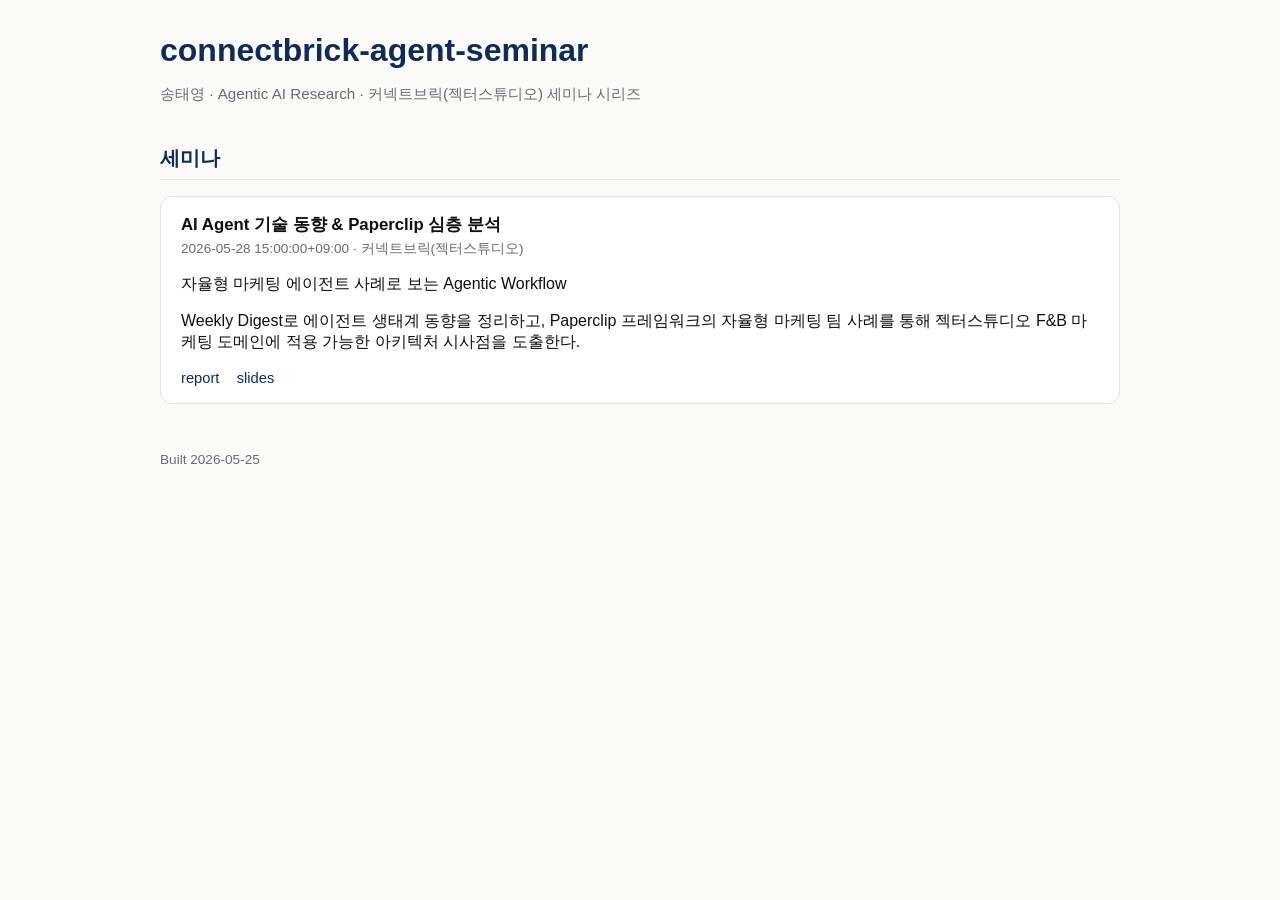
==== index.html @ 61672098 "deploy: restful3/connectbrick-agent-seminar@b97bd982dfcb154b7457b7715ab8c69c7c2f134c" ====
<!doctype html>
<html lang="ko">
<head>
<meta charset="utf-8">
<title>connectbrick-agent-seminar</title>
<meta name="viewport" content="width=device-width, initial-scale=1">
<style>
:root { --primary: #0F2C59; --bg: #FAFAF9; --surface: #FFFFFF; --text: #0F0F10; --muted: #6B6B72; }
* { box-sizing: border-box; }
body { font-family: -apple-system, BlinkMacSystemFont, "Segoe UI", Pretendard, sans-serif; background: var(--bg); color: var(--text); margin: 0; padding: 2rem 1.5rem 4rem; }
.wrap { max-width: 960px; margin: 0 auto; }
h1 { font-size: 2rem; margin: 0 0 0.5rem; color: var(--primary); }
.tag { color: var(--muted); font-size: 0.95rem; }
section.track { margin-top: 2.5rem; }
section.track h2 { font-size: 1.25rem; color: var(--primary); border-bottom: 1px solid #E5E5E5; padding-bottom: 0.4rem; }
.card { background: var(--surface); border: 1px solid #E5E5E5; border-radius: 12px; padding: 1rem 1.25rem; margin: 0.75rem 0; }
.card h3 { margin: 0 0 0.25rem; font-size: 1.05rem; }
.card .meta { font-size: 0.85rem; color: var(--muted); margin-bottom: 0.6rem; }
.card a { display: inline-block; margin-right: 0.8rem; color: var(--primary); text-decoration: none; font-size: 0.92rem; }
.card a:hover { text-decoration: underline; }
.empty { color: var(--muted); font-style: italic; }
footer { margin-top: 3rem; color: var(--muted); font-size: 0.85rem; }
</style>
</head>
<body>
<div class="wrap">
<h1>connectbrick-agent-seminar</h1>
<p class="tag">송태영 · Agentic AI Research · 커넥트브릭(젝터스튜디오) 세미나 시리즈</p>
<section class="track">
<h2>세미나</h2>
<div class="card">
  <h3>AI Agent 기술 동향 &amp; Paperclip 심층 분석</h3>
  <div class="meta">2026-05-28 15:00:00+09:00 · 커넥트브릭(젝터스튜디오)</div>
  <p>자율형 마케팅 에이전트 사례로 보는 Agentic Workflow</p>
  <p>Weekly Digest로 에이전트 생태계 동향을 정리하고, Paperclip 프레임워크의 자율형 마케팅 팀 사례를 통해 젝터스튜디오 F&amp;B 마케팅 도메인에 적용 가능한 아키텍처 시사점을 도출한다.</p>
  <a href="seminars/01_paperclip_deep_dive/report.html">report</a> <a href="seminars/01_paperclip_deep_dive/slides.html">slides</a>
</div>
</section>
<footer>Built 2026-05-25</footer>
</div>
</body>
</html>
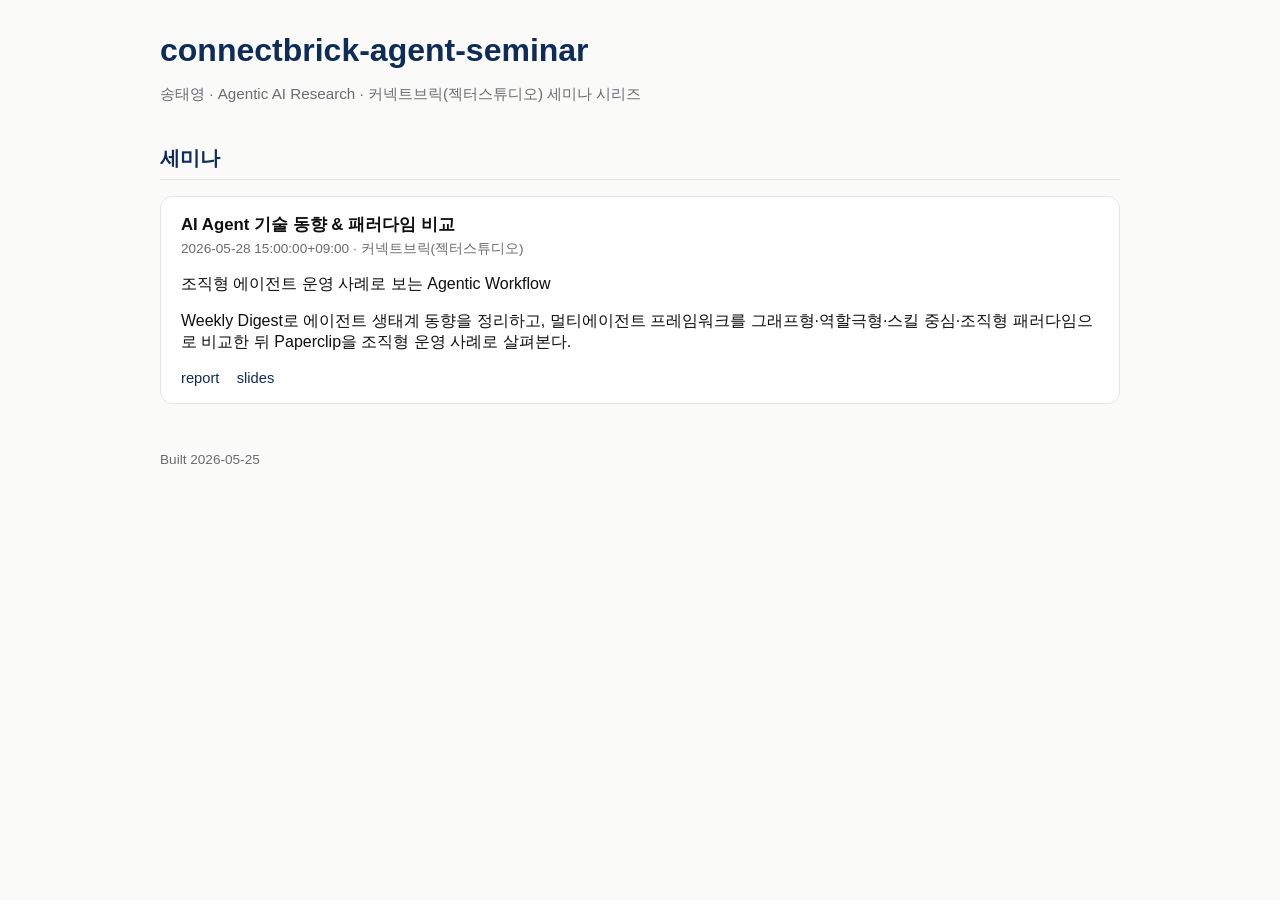
==== commit 287ef62b: "deploy: restful3/connectbrick-agent-seminar@9132030a7961ec625f0ecd8c2c337ce087c44e6d" ====
--- a/index.html
+++ b/index.html
@@ -29,10 +29,10 @@
 <section class="track">
 <h2>세미나</h2>
 <div class="card">
-  <h3>AI Agent 기술 동향 &amp; Paperclip 심층 분석</h3>
+  <h3>AI Agent 기술 동향 &amp; 패러다임 비교</h3>
   <div class="meta">2026-05-28 15:00:00+09:00 · 커넥트브릭(젝터스튜디오)</div>
-  <p>자율형 마케팅 에이전트 사례로 보는 Agentic Workflow</p>
-  <p>Weekly Digest로 에이전트 생태계 동향을 정리하고, Paperclip 프레임워크의 자율형 마케팅 팀 사례를 통해 젝터스튜디오 F&amp;B 마케팅 도메인에 적용 가능한 아키텍처 시사점을 도출한다.</p>
+  <p>조직형 에이전트 운영 사례로 보는 Agentic Workflow</p>
+  <p>Weekly Digest로 에이전트 생태계 동향을 정리하고, 멀티에이전트 프레임워크를 그래프형·역할극형·스킬 중심·조직형 패러다임으로 비교한 뒤 Paperclip을 조직형 운영 사례로 살펴본다.</p>
   <a href="seminars/01_paperclip_deep_dive/report.html">report</a> <a href="seminars/01_paperclip_deep_dive/slides.html">slides</a>
 </div>
 </section>
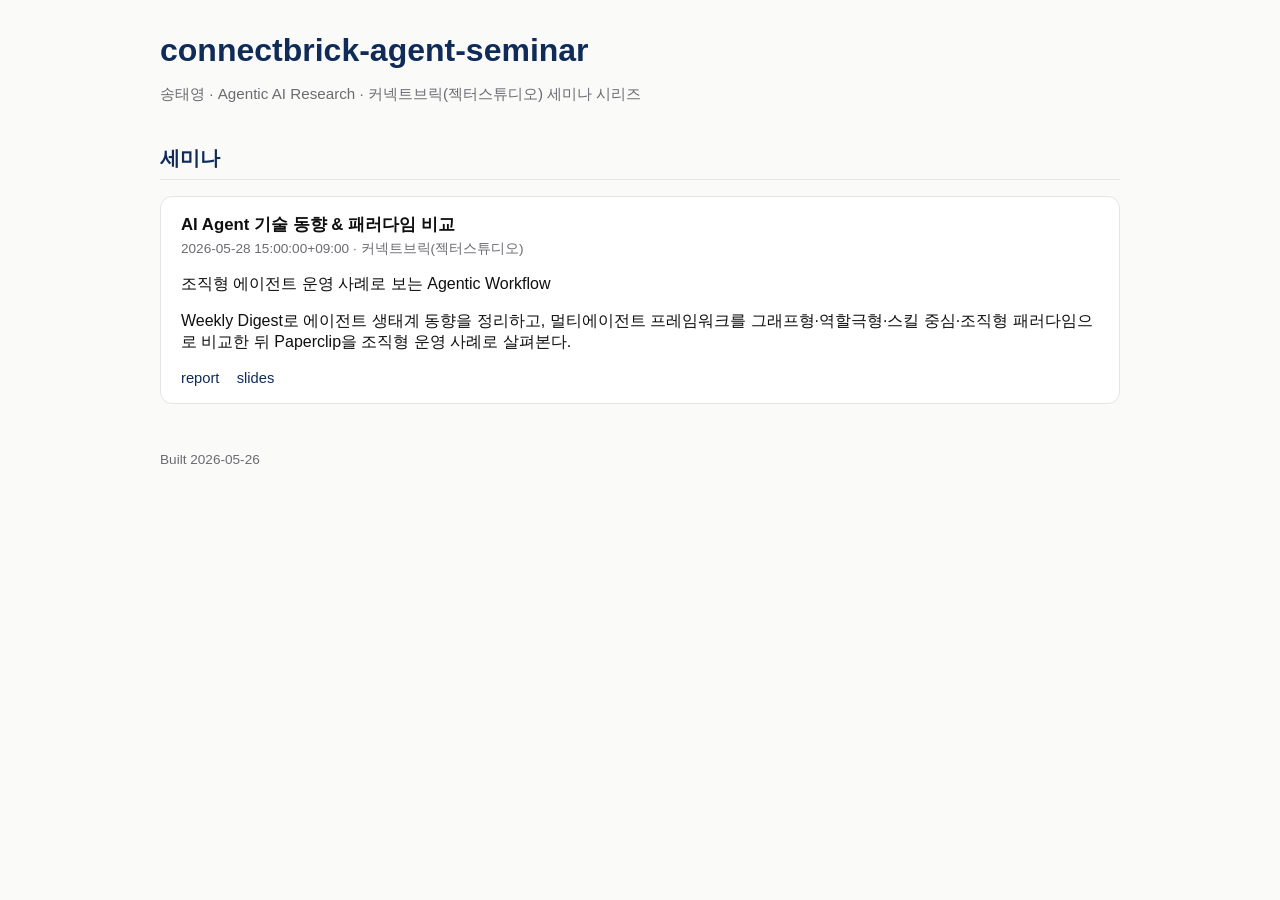
==== commit 43378c0d: "deploy: restful3/connectbrick-agent-seminar@1a006c221de5761ce0d83925b3cbae0a0239f244" ====
--- a/index.html
+++ b/index.html
@@ -36,7 +36,7 @@
   <a href="seminars/01_paperclip_deep_dive/report.html">report</a> <a href="seminars/01_paperclip_deep_dive/slides.html">slides</a>
 </div>
 </section>
-<footer>Built 2026-05-25</footer>
+<footer>Built 2026-05-26</footer>
 </div>
 </body>
 </html>
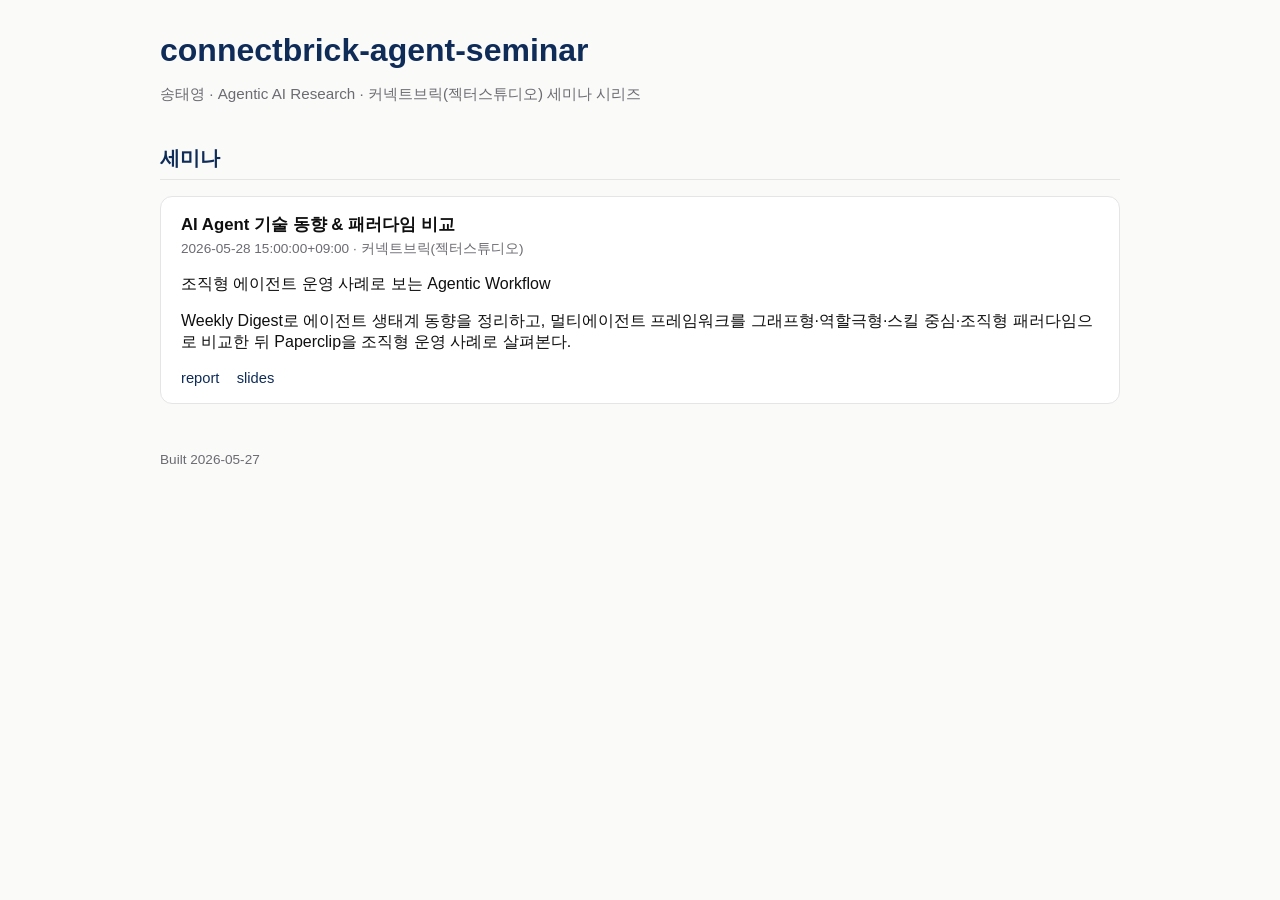
==== commit 21c6051a: "deploy: restful3/connectbrick-agent-seminar@e046d568c450d24e408745b8a1acdbdde94ecc36" ====
--- a/index.html
+++ b/index.html
@@ -36,7 +36,7 @@
   <a href="seminars/01_paperclip_deep_dive/report.html">report</a> <a href="seminars/01_paperclip_deep_dive/slides.html">slides</a>
 </div>
 </section>
-<footer>Built 2026-05-26</footer>
+<footer>Built 2026-05-27</footer>
 </div>
 </body>
 </html>
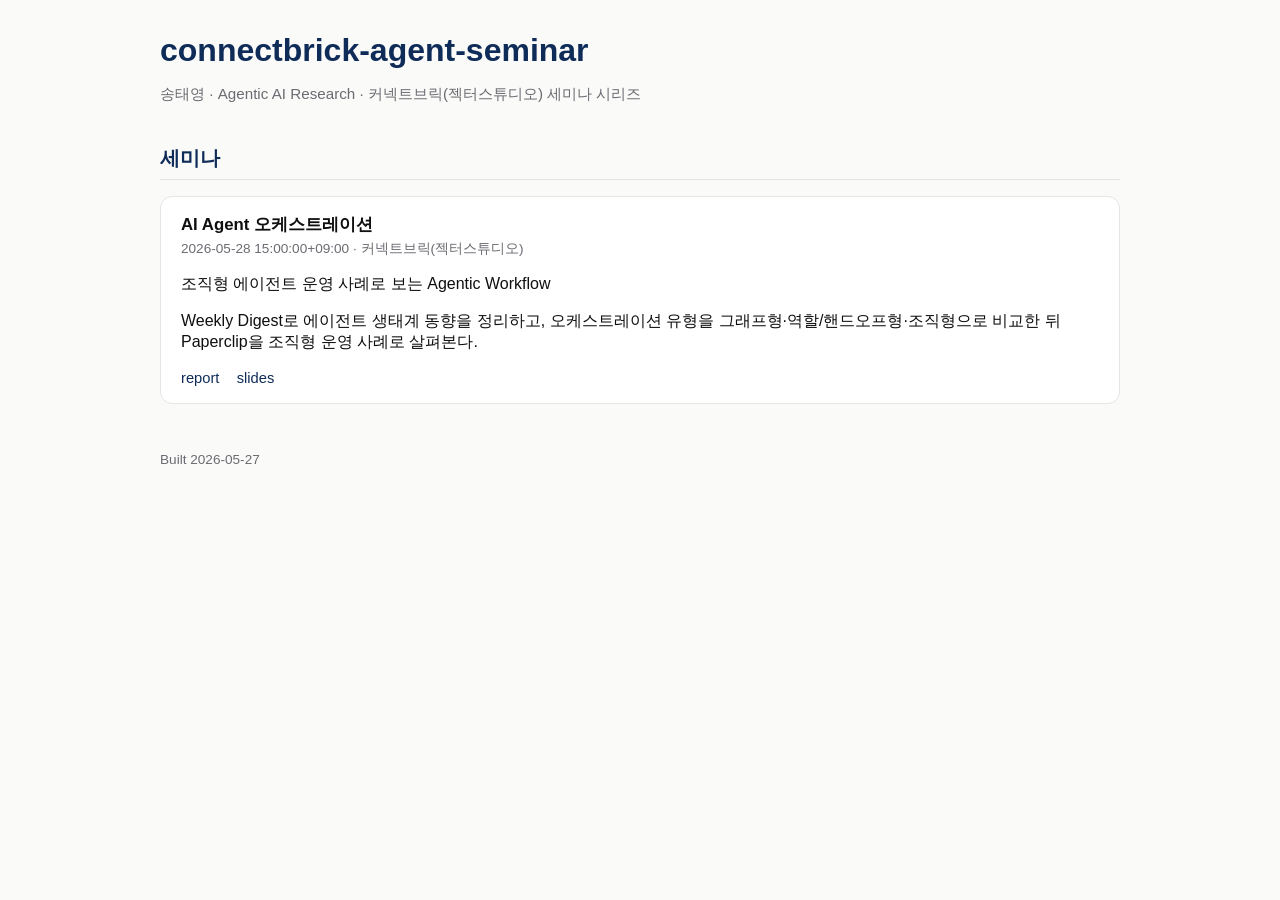
==== commit 1275ef51: "deploy: restful3/connectbrick-agent-seminar@398f43c954508a57cdad47c770afd820529e3763" ====
--- a/index.html
+++ b/index.html
@@ -29,10 +29,10 @@
 <section class="track">
 <h2>세미나</h2>
 <div class="card">
-  <h3>AI Agent 기술 동향 &amp; 패러다임 비교</h3>
+  <h3>AI Agent 오케스트레이션</h3>
   <div class="meta">2026-05-28 15:00:00+09:00 · 커넥트브릭(젝터스튜디오)</div>
   <p>조직형 에이전트 운영 사례로 보는 Agentic Workflow</p>
-  <p>Weekly Digest로 에이전트 생태계 동향을 정리하고, 멀티에이전트 프레임워크를 그래프형·역할극형·스킬 중심·조직형 패러다임으로 비교한 뒤 Paperclip을 조직형 운영 사례로 살펴본다.</p>
+  <p>Weekly Digest로 에이전트 생태계 동향을 정리하고, 오케스트레이션 유형을 그래프형·역할/핸드오프형·조직형으로 비교한 뒤 Paperclip을 조직형 운영 사례로 살펴본다.</p>
   <a href="seminars/01_paperclip_deep_dive/report.html">report</a> <a href="seminars/01_paperclip_deep_dive/slides.html">slides</a>
 </div>
 </section>
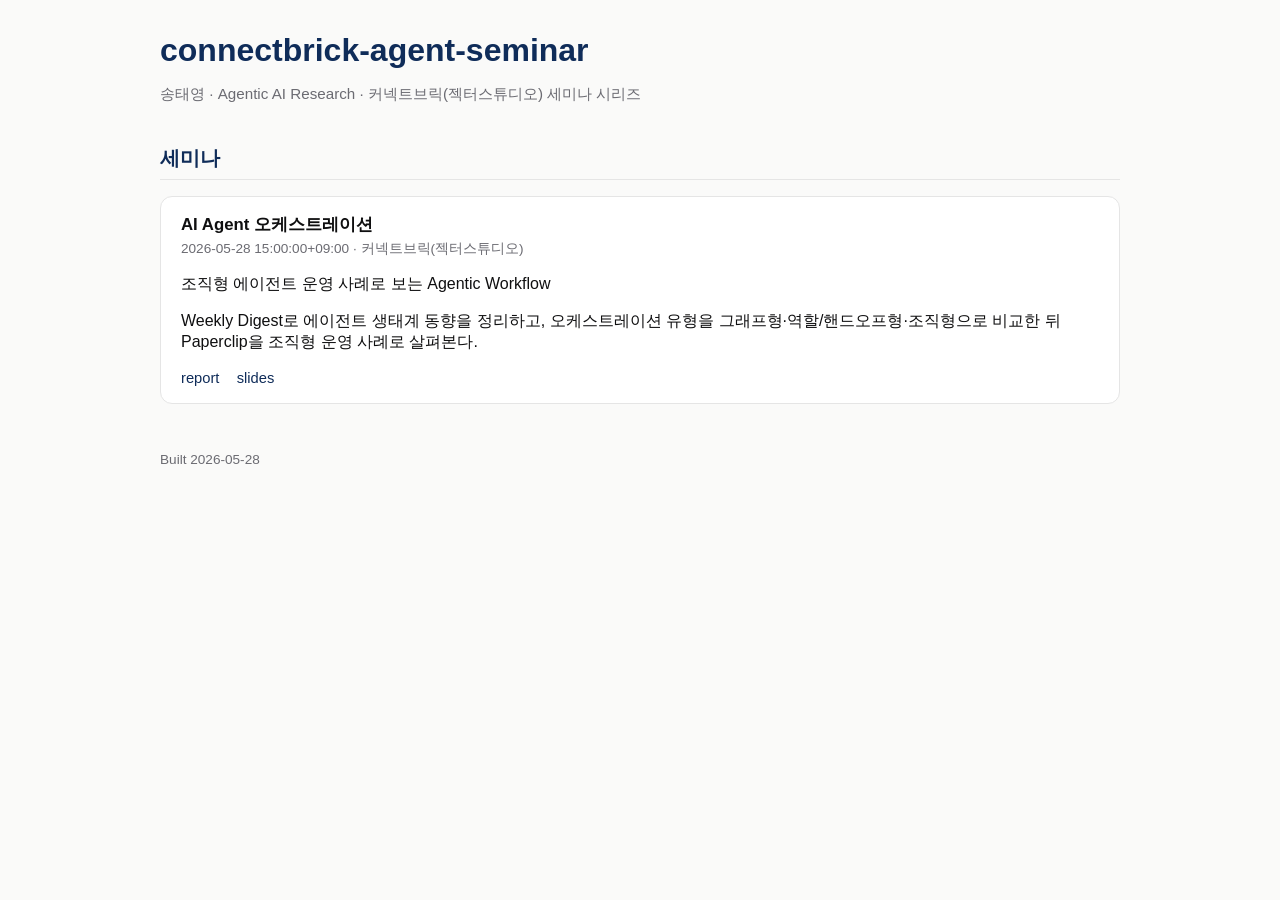
==== commit 8c989ade: "deploy: restful3/connectbrick-agent-seminar@a96cd3141eedb043fcf87ee0c972374fb987df8a" ====
--- a/index.html
+++ b/index.html
@@ -36,7 +36,7 @@
   <a href="seminars/01_paperclip_deep_dive/report.html">report</a> <a href="seminars/01_paperclip_deep_dive/slides.html">slides</a>
 </div>
 </section>
-<footer>Built 2026-05-27</footer>
+<footer>Built 2026-05-28</footer>
 </div>
 </body>
 </html>
